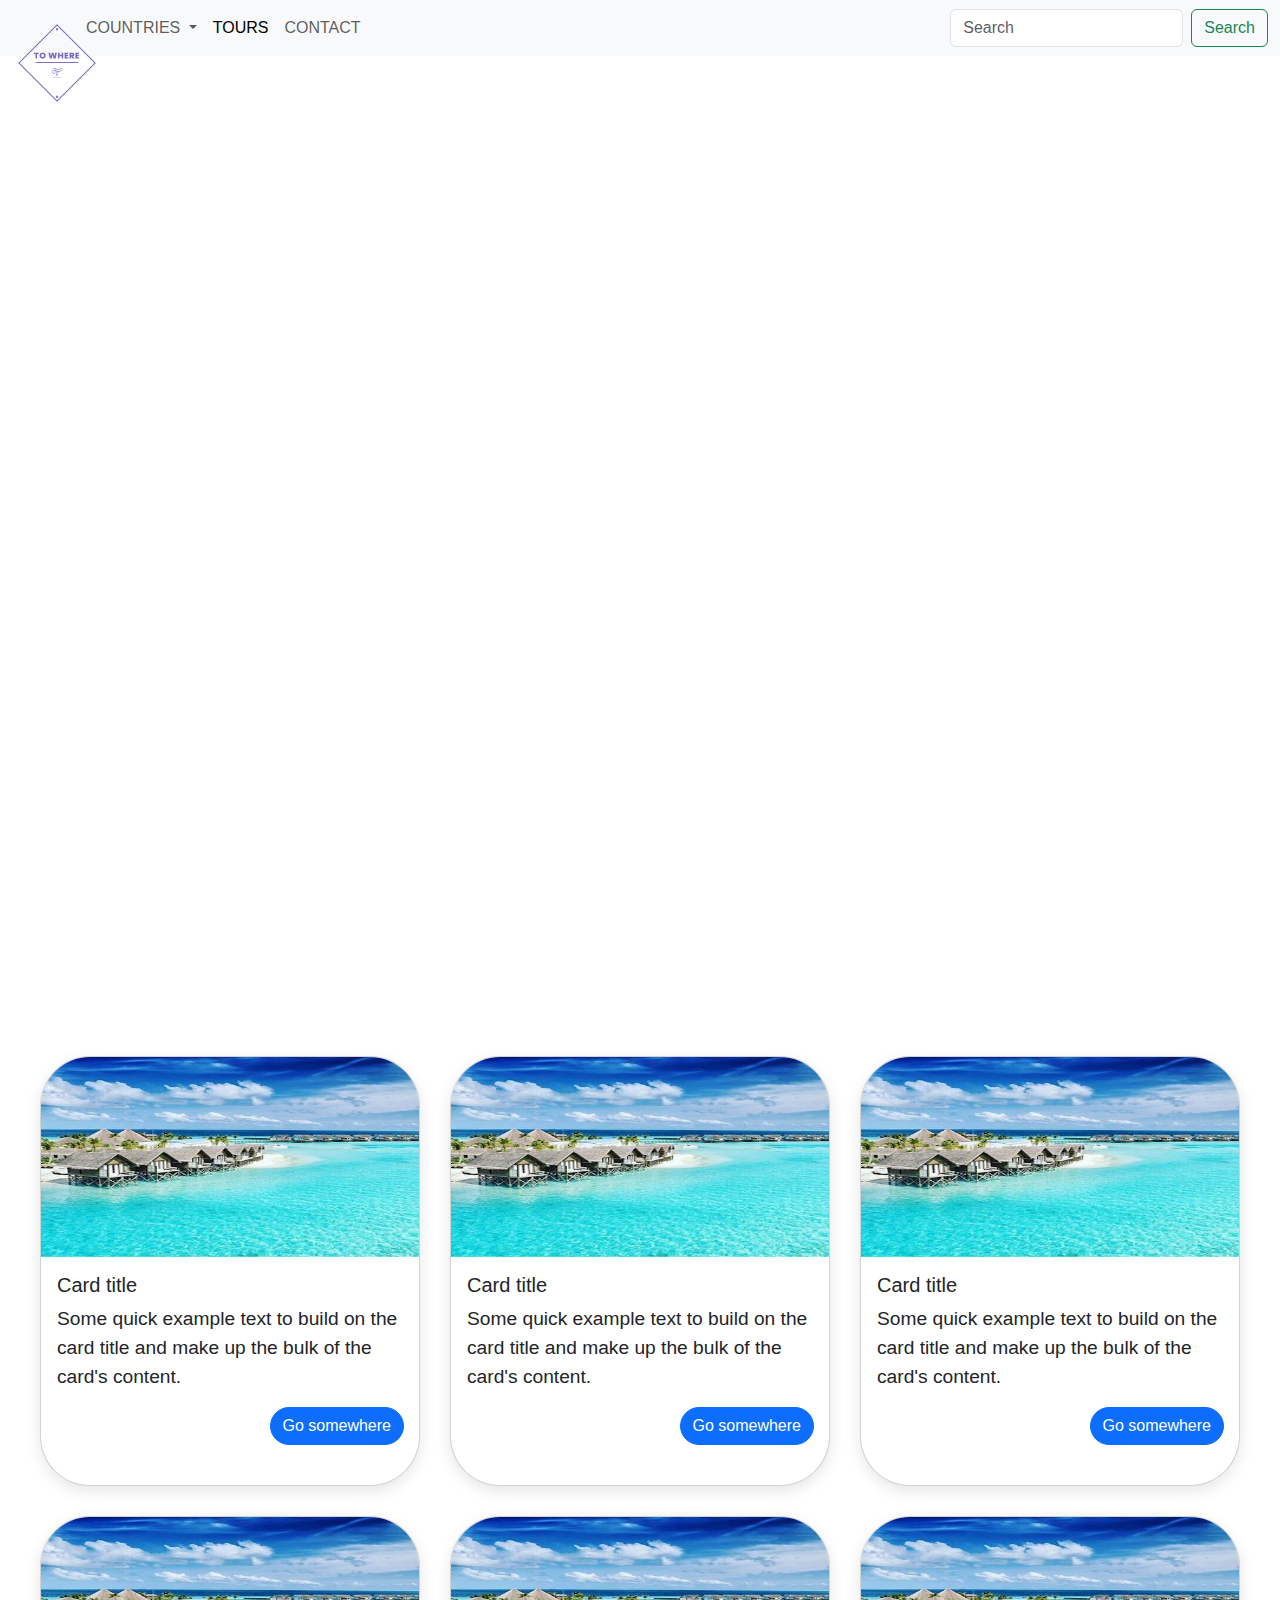
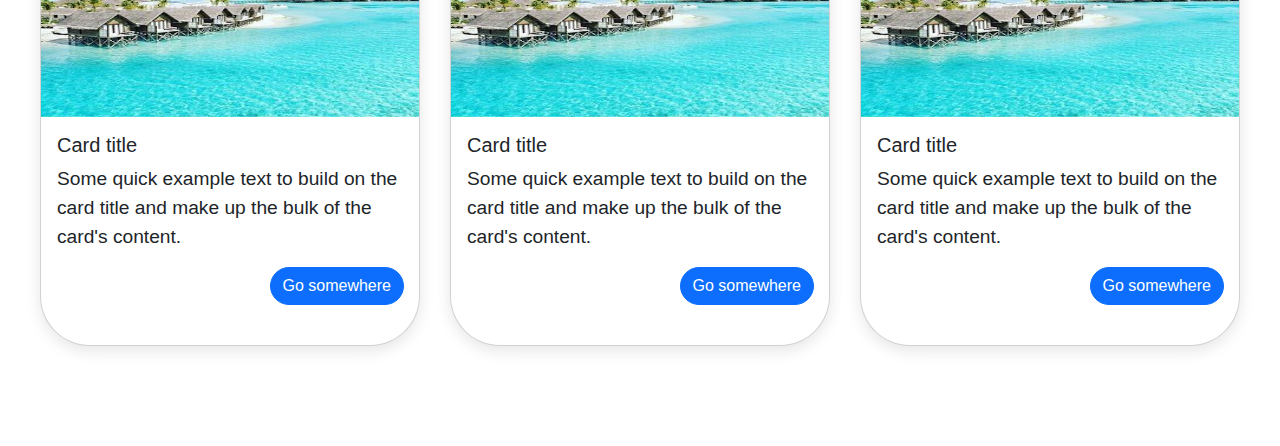
==== INDEX.HTML @ 16fb552d "cards_edit" ====
<!DOCTYPE html>
<html lang="en">
<head>
    <meta charset="UTF-8">
    <meta name="viewport" content="width=device-width, initial-scale=1.0">
    <title>Document</title>
    <link href="https://cdn.jsdelivr.net/npm/bootstrap@5.3.3/dist/css/bootstrap.min.css" rel="stylesheet" integrity="sha384-QWTKZyjpPEjISv5WaRU9OFeRpok6YctnYmDr5pNlyT2bRjXh0JMhjY6hW+ALEwIH" crossorigin="anonymous">
    <link rel="stylesheet" href="./ASSETS/css/STYLE.css">
</head>
<body>
    <section class="container-fluid">
        <div class="row">
            
        <nav class="navbar navbar-expand-lg navbar-light bg-light">
            <div class="container-fluid">
            <a class="navbar-brand logo_icon" href="#"><img src="./ASSETS/images/logo-transparent.png"/></a>
            <button class="navbar-toggler" type="button" data-bs-toggle="collapse" data-bs-target="#navbarSupportedContent" aria-controls="navbarSupportedContent" aria-expanded="false" aria-label="Toggle navigation">
                <span class="navbar-toggler-icon"></span>
            </button>
            <div class="collapse navbar-collapse" id="navbarSupportedContent">
                <ul class="navbar-nav me-auto mb-2 mb-lg-0">
                    <li class="nav-item dropdown">
                    <a class="nav-link dropdown-toggle" href="#" id="navbarDropdown" role="button" data-bs-toggle="dropdown" aria-expanded="false">
                        COUNTRIES
                    </a>
                    <ul class="dropdown-menu" aria-labelledby="navbarDropdown">
                        <li><a class="dropdown-item" href="#">Action</a></li>
                        <li><a class="dropdown-item" href="#">Another action</a></li>
                        <li><hr class="dropdown-divider"></li>
                        <li><a class="dropdown-item" href="#">Something else here</a></li>
                    </ul>
                    </li>
                <li class="nav-item">
                    <a class="nav-link active" aria-current="page" href="#">TOURS</a>
                </li>
                <li class="nav-item">
                    <a class="nav-link" href="#">CONTACT</a>
                </li>
                </ul>
                <form class="d-flex">
                <input class="form-control me-2" type="search" placeholder="Search" aria-label="Search">
                <button class="btn btn-outline-success" type="submit">Search</button>
                </form>
            </div>
            </div>
            </nav>
            </div>
            </div>
    </section>
     <section class="container-fluid">
                <div class="row">
                  <div class="col-12 p-0">
                    <div class="position-relative vh-100">
                       
                        <video autoplay muted loop id="bg-video" class="position-absolute w-100 h-100" style="object-fit: cover;">
                            <source src="./ASSETS/Videos/videoplayback.mp4" type="video/mp4">
                            Your browser does not support the video tag.
                        </video>
                     
                        <div class="position-absolute top-50 start-50 translate-middle text-center text-white">
                            <h1 class="display-1">Cairo & Giza Pyramids Tour</h1>
                            <p class="lead">Your subtitle or additional text here.</p>
                        </div>
                    </div>
                  </div>
                </div>
                </section> 

                <section class="cards-1">
                    <div class="card one-card" style="width: 18rem;">
                        <img src="./ASSETS/images/2.jpg" class="card-img-top" alt="...">
                        <div class="card-body">
                        <h5 class="card-title">Card title</h5>
                        <p class="card-text">Some quick example text to build on the card title and make up the bulk of the card's content.</p>
                        <a href="#" class="btn btn-primary button1">Go somewhere</a>
                        </div>
                    </div>
                    <div class="card one-card" style="width: 18rem;">
                        <img src="./ASSETS/images/2.jpg" class="card-img-top" alt="...">
                        <div class="card-body">
                        <h5 class="card-title">Card title</h5>
                        <p class="card-text">Some quick example text to build on the card title and make up the bulk of the card's content.</p>
                       <a href="#" class="btn btn-primary button1">Go somewhere</a>
                        </div>
                    </div>
                    <div class="card one-card" style="width: 18rem;">
                        <img src="./ASSETS/images/2.jpg" class="card-img-top" alt="...">
                        <div class="card-body">
                        <h5 class="card-title">Card title</h5>
                        <p class="card-text">Some quick example text to build on the card title and make up the bulk of the card's content.</p>
                        <a href="#" class="btn btn-primary button1">Go somewhere</a>
                        </div>
                    </div>
                    <div class="card one-card" style="width: 18rem;">
                        <img src="./ASSETS/images/2.jpg" class="card-img-top" alt="...">
                        <div class="card-body">
                        <h5 class="card-title">Card title</h5>
                        <p class="card-text">Some quick example text to build on the card title and make up the bulk of the card's content.</p>
                        <a href="#" class="btn btn-primary button1">Go somewhere</a>
                        </div>
                    </div>
                    <div class="card one-card" style="width: 18rem;">
                        <img src="./ASSETS/images/2.jpg" class="card-img-top" alt="...">
                        <div class="card-body">
                        <h5 class="card-title">Card title</h5>
                        <p class="card-text">Some quick example text to build on the card title and make up the bulk of the card's content.</p>
                        <a href="#" class="btn btn-primary button1">Go somewhere</a>
                        </div>
                    </div>
                    <div class="card one-card" style="width: 18rem;">
                        <img src="./ASSETS/images/2.jpg" class="card-img-top" alt="...">
                        <div class="card-body">
                        <h5 class="card-title">Card title</h5>
                        <p class="card-text">Some quick example text to build on the card title and make up the bulk of the card's content.</p>
                        <a href="#" class="btn btn-primary button1">Go somewhere</a>
                        </div>
                    </div>
                </section>
                <!-- <footer class="bg-dark text-white pt-4 pb-2 mt-5">
                    <div class="container">
                        <div class="row">
                            <div class="col-md-3 mb-3">
                                <h5>Home</h5>
                                <ul class="list-unstyled">
                                    <li><a href="#" class="text-white-50">Welcome</a></li>
                                    <li><a href="#" class="text-white-50">Overview</a></li>
                                </ul>
                            </div>
                            
                            <div class="col-md-3 mb-3">
                                <h5>Features</h5>
                                <ul class="list-unstyled">
                                    <li><a href="#" class="text-white-50">Key Features</a></li>
                                    <li><a href="#" class="text-white-50">Benefits</a></li>
                                </ul>
                            </div>
                            
                            <div class="col-md-3 mb-3">
                                <h5>Pricing</h5>
                                <ul class="list-unstyled">
                                    <li><a href="#" class="text-white-50">Plans</a></li>
                                    <li><a href="#" class="text-white-50">Compare</a></li>
                                </ul>
                            </div>
                            
                            <div class="col-md-3 mb-3">
                                <h5>FAQs</h5>
                                <ul class="list-unstyled">
                                    <li><a href="#" class="text-white-50">General</a></li>
                                    <li><a href="#" class="text-white-50">Technical</a></li>
                                </ul>
                            </div>
                        </div>
                        
                        
                        <div class="border-top pt-3 mt-3 text-center text-white-50">
                            <p>© 2024 Company, Inc. All rights reserved.</p>
                        </div>
                    </div>
                </footer> -->
</body>


    <script src="https://cdn.jsdelivr.net/npm/bootstrap@5.3.3/dist/js/bootstrap.bundle.min.js" integrity="sha384-YvpcrYf0tY3lHB60NNkmXc5s9fDVZLESaAA55NDzOxhy9GkcIdslK1eN7N6jIeHz" crossorigin="anonymous"></script>
</html>
---- ASSETS/css/STYLE.css ----
* {
    margin: 0;
    padding: 0;
    box-sizing: border-box;
    font-family: 'Poppins', sans-serif;
}
.logo_icon{
    width: 50px;
    height: 30px;
}

.cards-1{
    display: flex;
    flex-wrap: wrap;
    gap: 30px;
    justify-content: center;
    max-width: 1200px;
    margin: 100px auto ;
}

.cards-1 .one-card{
    flex: 1;
    min-width: 370px;
    max-width: 400px;
    background: white;
    border-radius: 10px;
    overflow: hidden;
    box-shadow: 0 5px 15px rgba(0,0,0,0.1);
    transition: transform 0.3s ease;
    position: relative;
    height: 430px;
    border-radius: 50px;
}

.button1{
    position: absolute;
    right: 15px;
    border-radius: 20px;
}
  
.one-card img{
    height: 200px;
}
/* .css-mj795m {
    grid-column: 1 / -1;
    position: relative;
    display: -webkit-box;
    display: -webkit-flex;
    display: -ms-flexbox;
    display: flex;
    margin-top: 9.6rem;
    margin-bottom: 4.8rem;
    -webkit-flex-direction: column;
    -ms-flex-direction: column;
    flex-direction: column;
    -webkit-align-items: center;
    -webkit-box-align: center;
    -ms-flex-align: center;
    align-items: center;
    text-align: center;
}
@media screen and (min-width: 600px) {
    .css-6y9i9m {
        margin-bottom: 2.4rem;
    }
}
@media screen and (min-width: 600px) {
    .css-6y9i9m {
        font-size: 2.0rem;
        line-height: 2.8rem;
    }
} 
@media screen and (min-width: 600px) {
    @media screen and (min-width: 600px) {
        .css-ttonvj {
            font-size: 6.0rem;
            line-height: 7.2rem;
        }
    }
}
@media screen and (min-width: 600px) {
    .css-ttonvj {
        font-family: Ginto Nord, sans-serif;
        font-weight: 700;
        font-style: normal;
        font-size: 4.8rem;
        line-height: 6rem;
        margin-bottom: 2.4rem;
    }
} 
h1, h2, h3, h4, h5, h6 {
    margin: 0;
    padding: 0;
    border: 0;
    outline: 0;
    font-style: inherit;
    font-size: 100%;
    font-family: inherit;
    vertical-align: baseline;
} */
img {
    height: 90px;
}

.parent {
    background-image: url("../images/pic.jpg");
    display: flex;
    width: 100%;
    height: 400px;
}

.child1 {
    display: flex;
    flex-direction: column;
    margin-right: 15%;
    width: 75%;
    justify-content: center;
    align-items: center;

}

h1 {
    font-size: xx-large;
    font-weight: bold;
}

p {
    font-size: larger;
}

.child2 {
    display: flex;
    flex-direction: column;
    width: 25%;
    height: 400px;
}

.mg {
    height: calc(100%/3);
}
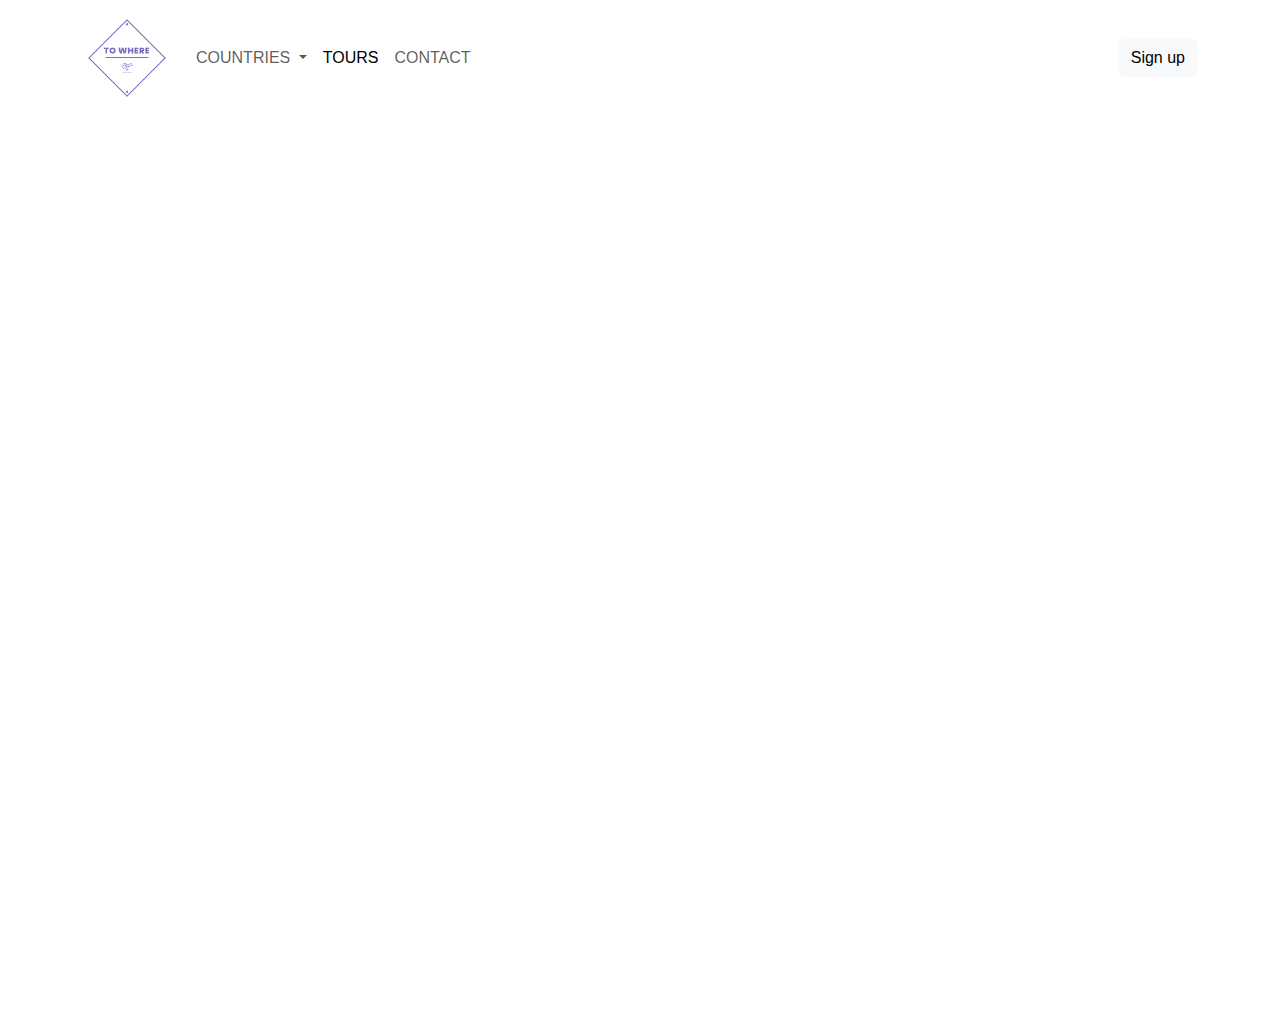
==== commit 9819de53: "done2" ====
--- a/INDEX.HTML
+++ b/INDEX.HTML
@@ -8,12 +8,11 @@
     <link rel="stylesheet" href="./ASSETS/css/STYLE.css">
 </head>
 <body>
-    <section class="container-fluid">
+    <section class="container">
         <div class="row">
-            
-        <nav class="navbar navbar-expand-lg navbar-light bg-light">
-            <div class="container-fluid">
-            <a class="navbar-brand logo_icon" href="#"><img src="./ASSETS/images/logo-transparent.png"/></a>
+        <nav class="navbar navbar-expand-lg navi">
+            <div class="container-sm">
+            <a class="navbar-brand" href="#"><img src="./ASSETS/images/logo-transparent.png"/></a>
             <button class="navbar-toggler" type="button" data-bs-toggle="collapse" data-bs-target="#navbarSupportedContent" aria-controls="navbarSupportedContent" aria-expanded="false" aria-label="Toggle navigation">
                 <span class="navbar-toggler-icon"></span>
             </button>
@@ -37,10 +36,9 @@
                     <a class="nav-link" href="#">CONTACT</a>
                 </li>
                 </ul>
-                <form class="d-flex">
-                <input class="form-control me-2" type="search" placeholder="Search" aria-label="Search">
-                <button class="btn btn-outline-success" type="submit">Search</button>
-                </form>
+                <div class="d-flex">
+                    <button type="button" class="btn btn-light">Sign up</button>
+                </div>
             </div>
             </div>
             </nav>
@@ -50,116 +48,21 @@
      <section class="container-fluid">
                 <div class="row">
                   <div class="col-12 p-0">
-                    <div class="position-relative vh-100">
+                    <div class="position-relative vh-100 ">
                        
                         <video autoplay muted loop id="bg-video" class="position-absolute w-100 h-100" style="object-fit: cover;">
-                            <source src="./ASSETS/Videos/videoplayback.mp4" type="video/mp4">
+                            <source src="./ASSETS/Videos/3657467-hd_1920_1080_30fps.mp4" type="video/mp4">
                             Your browser does not support the video tag.
                         </video>
                      
-                        <div class="position-absolute top-50 start-50 translate-middle text-center text-white">
-                            <h1 class="display-1">Cairo & Giza Pyramids Tour</h1>
-                            <p class="lead">Your subtitle or additional text here.</p>
+                        <div class="position-absolute top-50 start-50 translate-middle text-center text-white video">
+                            <h1 class="display-1">To Where !</h1>
+                            <p>"A journey of a thousand miles begins with a single step ."</p>
                         </div>
                     </div>
                   </div>
                 </div>
-                </section> 
-
-                <section class="cards-1">
-                    <div class="card one-card" style="width: 18rem;">
-                        <img src="./ASSETS/images/2.jpg" class="card-img-top" alt="...">
-                        <div class="card-body">
-                        <h5 class="card-title">Card title</h5>
-                        <p class="card-text">Some quick example text to build on the card title and make up the bulk of the card's content.</p>
-                        <a href="#" class="btn btn-primary button1">Go somewhere</a>
-                        </div>
-                    </div>
-                    <div class="card one-card" style="width: 18rem;">
-                        <img src="./ASSETS/images/2.jpg" class="card-img-top" alt="...">
-                        <div class="card-body">
-                        <h5 class="card-title">Card title</h5>
-                        <p class="card-text">Some quick example text to build on the card title and make up the bulk of the card's content.</p>
-                       <a href="#" class="btn btn-primary button1">Go somewhere</a>
-                        </div>
-                    </div>
-                    <div class="card one-card" style="width: 18rem;">
-                        <img src="./ASSETS/images/2.jpg" class="card-img-top" alt="...">
-                        <div class="card-body">
-                        <h5 class="card-title">Card title</h5>
-                        <p class="card-text">Some quick example text to build on the card title and make up the bulk of the card's content.</p>
-                        <a href="#" class="btn btn-primary button1">Go somewhere</a>
-                        </div>
-                    </div>
-                    <div class="card one-card" style="width: 18rem;">
-                        <img src="./ASSETS/images/2.jpg" class="card-img-top" alt="...">
-                        <div class="card-body">
-                        <h5 class="card-title">Card title</h5>
-                        <p class="card-text">Some quick example text to build on the card title and make up the bulk of the card's content.</p>
-                        <a href="#" class="btn btn-primary button1">Go somewhere</a>
-                        </div>
-                    </div>
-                    <div class="card one-card" style="width: 18rem;">
-                        <img src="./ASSETS/images/2.jpg" class="card-img-top" alt="...">
-                        <div class="card-body">
-                        <h5 class="card-title">Card title</h5>
-                        <p class="card-text">Some quick example text to build on the card title and make up the bulk of the card's content.</p>
-                        <a href="#" class="btn btn-primary button1">Go somewhere</a>
-                        </div>
-                    </div>
-                    <div class="card one-card" style="width: 18rem;">
-                        <img src="./ASSETS/images/2.jpg" class="card-img-top" alt="...">
-                        <div class="card-body">
-                        <h5 class="card-title">Card title</h5>
-                        <p class="card-text">Some quick example text to build on the card title and make up the bulk of the card's content.</p>
-                        <a href="#" class="btn btn-primary button1">Go somewhere</a>
-                        </div>
-                    </div>
                 </section>
-                <!-- <footer class="bg-dark text-white pt-4 pb-2 mt-5">
-                    <div class="container">
-                        <div class="row">
-                            <div class="col-md-3 mb-3">
-                                <h5>Home</h5>
-                                <ul class="list-unstyled">
-                                    <li><a href="#" class="text-white-50">Welcome</a></li>
-                                    <li><a href="#" class="text-white-50">Overview</a></li>
-                                </ul>
-                            </div>
-                            
-                            <div class="col-md-3 mb-3">
-                                <h5>Features</h5>
-                                <ul class="list-unstyled">
-                                    <li><a href="#" class="text-white-50">Key Features</a></li>
-                                    <li><a href="#" class="text-white-50">Benefits</a></li>
-                                </ul>
-                            </div>
-                            
-                            <div class="col-md-3 mb-3">
-                                <h5>Pricing</h5>
-                                <ul class="list-unstyled">
-                                    <li><a href="#" class="text-white-50">Plans</a></li>
-                                    <li><a href="#" class="text-white-50">Compare</a></li>
-                                </ul>
-                            </div>
-                            
-                            <div class="col-md-3 mb-3">
-                                <h5>FAQs</h5>
-                                <ul class="list-unstyled">
-                                    <li><a href="#" class="text-white-50">General</a></li>
-                                    <li><a href="#" class="text-white-50">Technical</a></li>
-                                </ul>
-                            </div>
-                        </div>
-                        
-                        
-                        <div class="border-top pt-3 mt-3 text-center text-white-50">
-                            <p>© 2024 Company, Inc. All rights reserved.</p>
-                        </div>
-                    </div>
-                </footer> -->
 </body>
-
-
     <script src="https://cdn.jsdelivr.net/npm/bootstrap@5.3.3/dist/js/bootstrap.bundle.min.js" integrity="sha384-YvpcrYf0tY3lHB60NNkmXc5s9fDVZLESaAA55NDzOxhy9GkcIdslK1eN7N6jIeHz" crossorigin="anonymous"></script>
 </html>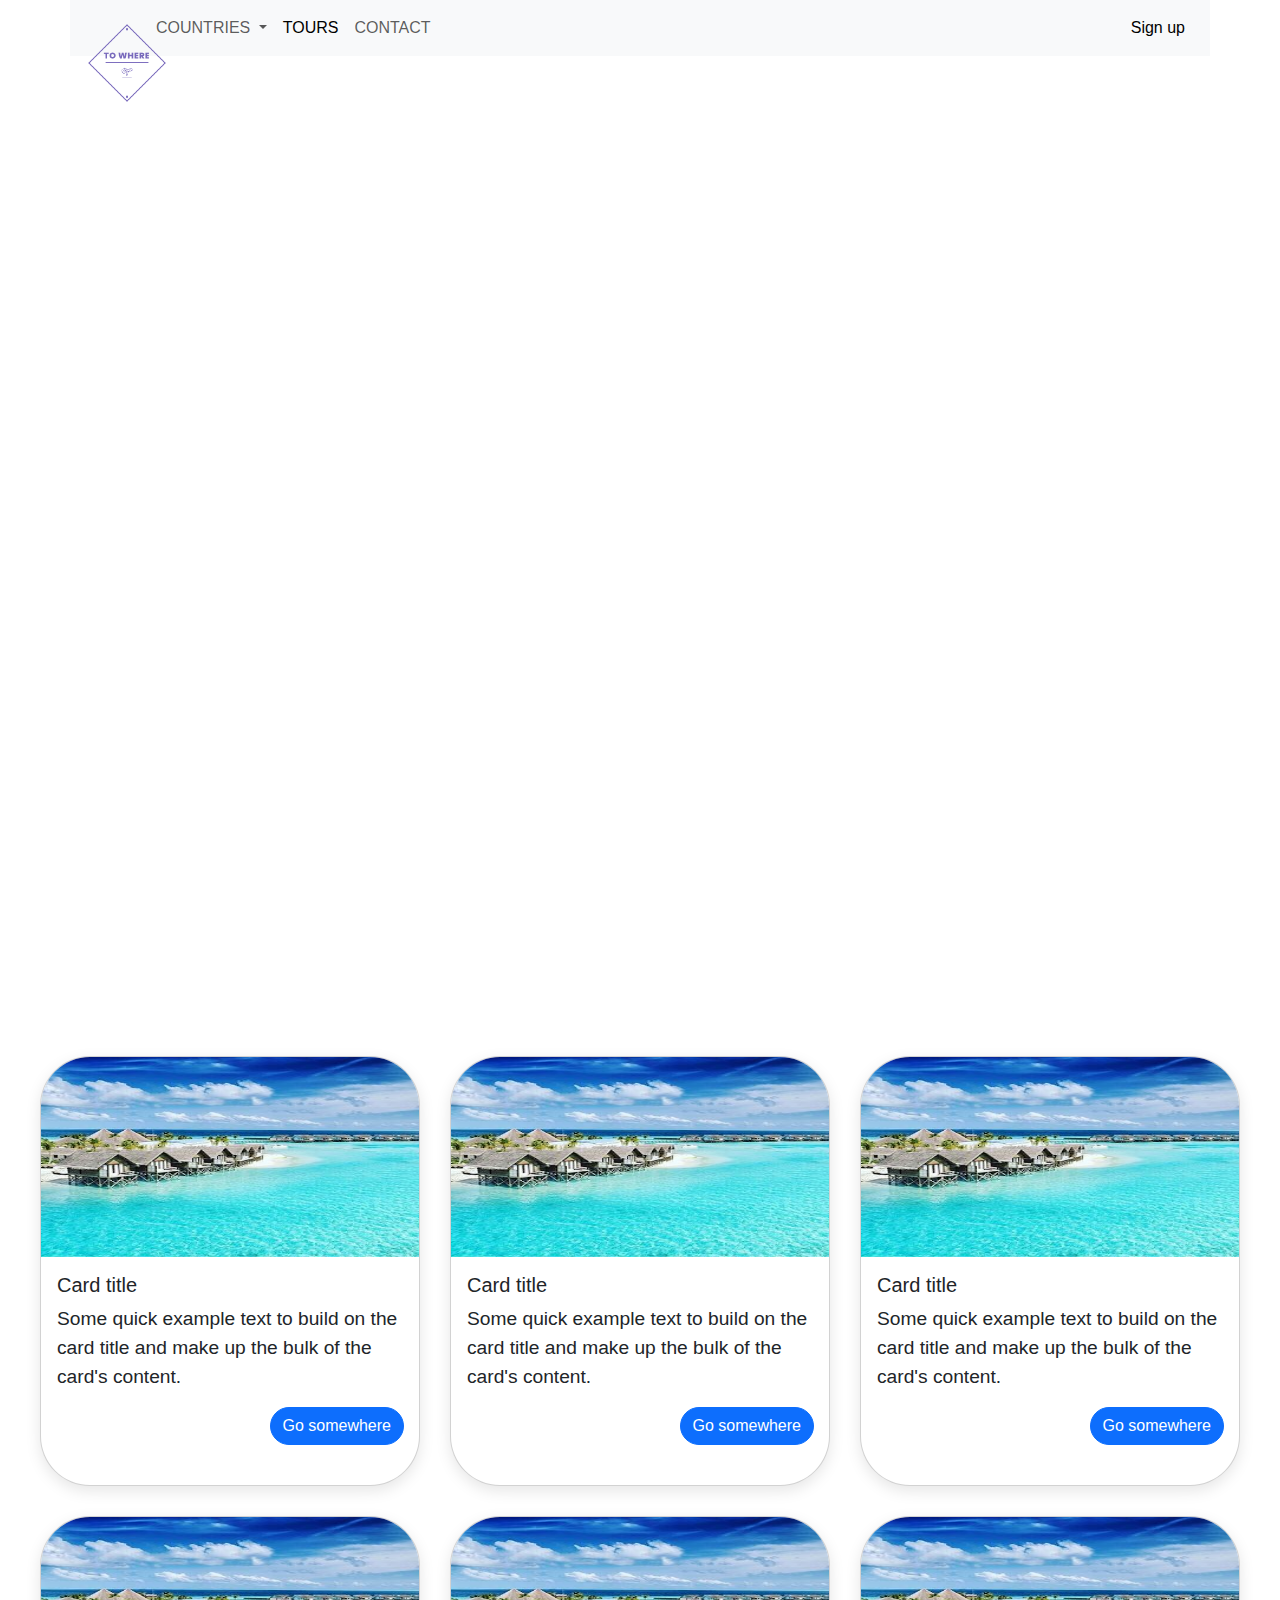
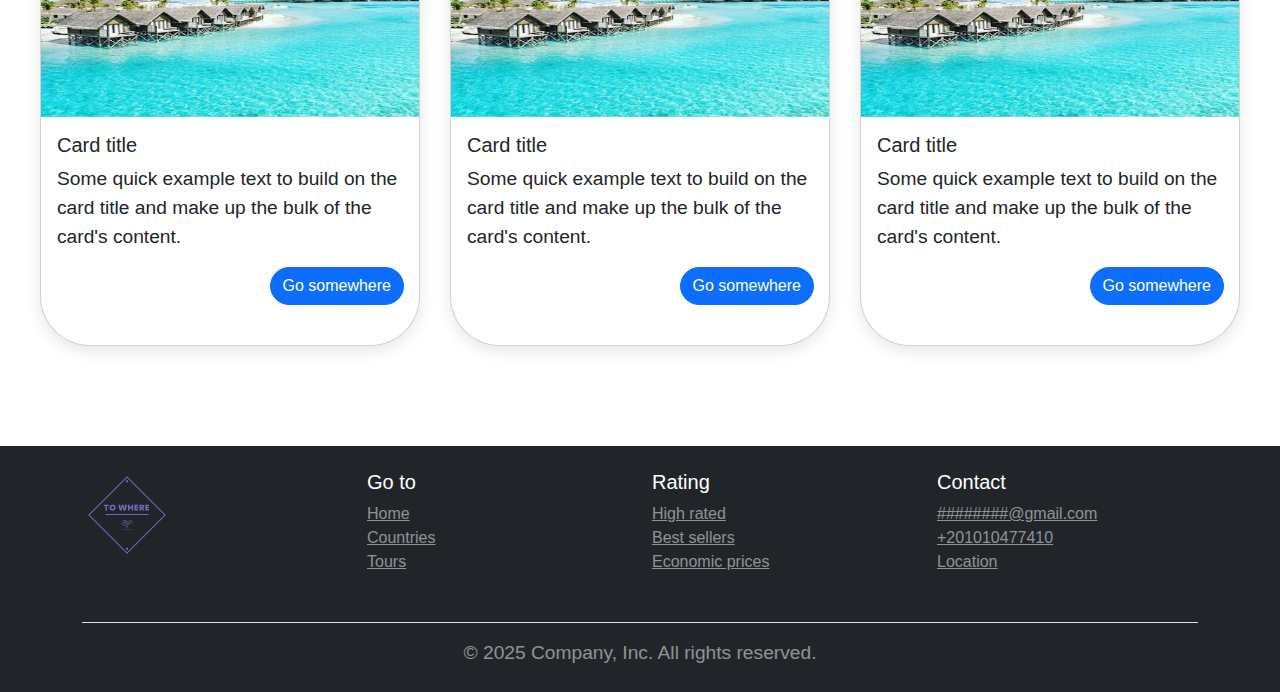
==== commit 8cb0f573: "footer" ====
--- a/INDEX.HTML
+++ b/INDEX.HTML
@@ -10,9 +10,10 @@
 <body>
     <section class="container">
         <div class="row">
-        <nav class="navbar navbar-expand-lg navi">
-            <div class="container-sm">
-            <a class="navbar-brand" href="#"><img src="./ASSETS/images/logo-transparent.png"/></a>
+        
+        <nav class="navbar navbar-expand-lg navbar-light bg-light">
+            <div class="container-fluid">
+            <a class="navbar-brand logo_icon" href="#"><img src="./ASSETS/images/logo-transparent.png"/></a>
             <button class="navbar-toggler" type="button" data-bs-toggle="collapse" data-bs-target="#navbarSupportedContent" aria-controls="navbarSupportedContent" aria-expanded="false" aria-label="Toggle navigation">
                 <span class="navbar-toggler-icon"></span>
             </button>
@@ -62,7 +63,103 @@
                     </div>
                   </div>
                 </div>
+
+                </section> 
+
+                <section class="cards-1">
+                    <div class="card one-card" style="width: 18rem;">
+                        <img src="./ASSETS/images/2.jpg" class="card-img-top" alt="...">
+                        <div class="card-body">
+                        <h5 class="card-title">Card title</h5>
+                        <p class="card-text">Some quick example text to build on the card title and make up the bulk of the card's content.</p>
+                        <a href="#" class="btn btn-primary button1">Go somewhere</a>
+                        </div>
+                        
+                    </div>
+                    <div class="card one-card" style="width: 18rem;">
+                        <img src="./ASSETS/images/2.jpg" class="card-img-top" alt="...">
+                        <div class="card-body">
+                        <h5 class="card-title">Card title</h5>
+                        <p class="card-text">Some quick example text to build on the card title and make up the bulk of the card's content.</p>
+                       <a href="#" class="btn btn-primary button1">Go somewhere</a>
+                        </div>
+                    </div>
+                    <div class="card one-card" style="width: 18rem;">
+                        <img src="./ASSETS/images/2.jpg" class="card-img-top" alt="...">
+                        <div class="card-body">
+                        <h5 class="card-title">Card title</h5>
+                        <p class="card-text">Some quick example text to build on the card title and make up the bulk of the card's content.</p>
+                        <a href="#" class="btn btn-primary button1">Go somewhere</a>
+                        </div>
+                    </div>
+                    <div class="card one-card" style="width: 18rem;">
+                        <img src="./ASSETS/images/2.jpg" class="card-img-top" alt="...">
+                        <div class="card-body">
+                        <h5 class="card-title">Card title</h5>
+                        <p class="card-text">Some quick example text to build on the card title and make up the bulk of the card's content.</p>
+                        <a href="#" class="btn btn-primary button1">Go somewhere</a>
+                        </div>
+                    </div>
+                    <div class="card one-card" style="width: 18rem;">
+                        <img src="./ASSETS/images/2.jpg" class="card-img-top" alt="...">
+                        <div class="card-body">
+                        <h5 class="card-title">Card title</h5>
+                        <p class="card-text">Some quick example text to build on the card title and make up the bulk of the card's content.</p>
+                        <a href="#" class="btn btn-primary button1">Go somewhere</a>
+                        </div>
+                    </div>
+                    <div class="card one-card" style="width: 18rem;">
+                        <img src="./ASSETS/images/2.jpg" class="card-img-top" alt="...">
+                        <div class="card-body">
+                        <h5 class="card-title">Card title</h5>
+                        <p class="card-text">Some quick example text to build on the card title and make up the bulk of the card's content.</p>
+                        <a href="#" class="btn btn-primary button1">Go somewhere</a>
+                        </div>
+                    </div>
                 </section>
+                <footer class="bg-dark text-white pt-4 pb-2 mt-5">
+                    <div class="container">
+                        <div class="row">
+                            <div class="col-md-3 mb-3">
+                                <img src="./ASSETS/images/logo-transparent.png" alt="logo">
+                            </div>
+                            
+                            <div class="col-md-3 mb-3">
+                                <h5>Go to</h5>
+                                <ul class="list-unstyled">
+                                    <li><a href="#" class="text-white-50">Home</a></li>
+                                    <li><a href="#" class="text-white-50">Countries</a></li>
+                                    <li><a href="#" class="text-white-50">Tours</a></li>
+                                </ul>
+                            </div>
+                            
+                            <div class="col-md-3 mb-3">
+                                <h5>Rating</h5>
+                                <ul class="list-unstyled">
+                                    <li><a href="#" class="text-white-50">High rated</a></li>
+                                    <li><a href="#" class="text-white-50">Best sellers</a></li>
+                                    <li><a href="#" class="text-white-50">Economic prices</a></li>
+                                </ul>
+                            </div>
+                            
+                            <div class="col-md-3 mb-3">
+                                <h5>Contact</h5>
+                                <ul class="list-unstyled">
+                                    <li><a href="#" class="text-white-50">########@gmail.com</a></li>
+                                    <li><a href="#" class="text-white-50">+201010477410</a></li>
+                                    <li><a href="#" class="text-white-50">Location</a></li>
+                                </ul>
+                            </div>
+                        </div>
+                        
+                        
+                        <div class="border-top pt-3 mt-3 text-center text-white-50">
+                            <p>© 2025 Company, Inc. All rights reserved.</p>
+                        </div>
+                    </div>
+                </footer>
 </body>
+
+
     <script src="https://cdn.jsdelivr.net/npm/bootstrap@5.3.3/dist/js/bootstrap.bundle.min.js" integrity="sha384-YvpcrYf0tY3lHB60NNkmXc5s9fDVZLESaAA55NDzOxhy9GkcIdslK1eN7N6jIeHz" crossorigin="anonymous"></script>
 </html>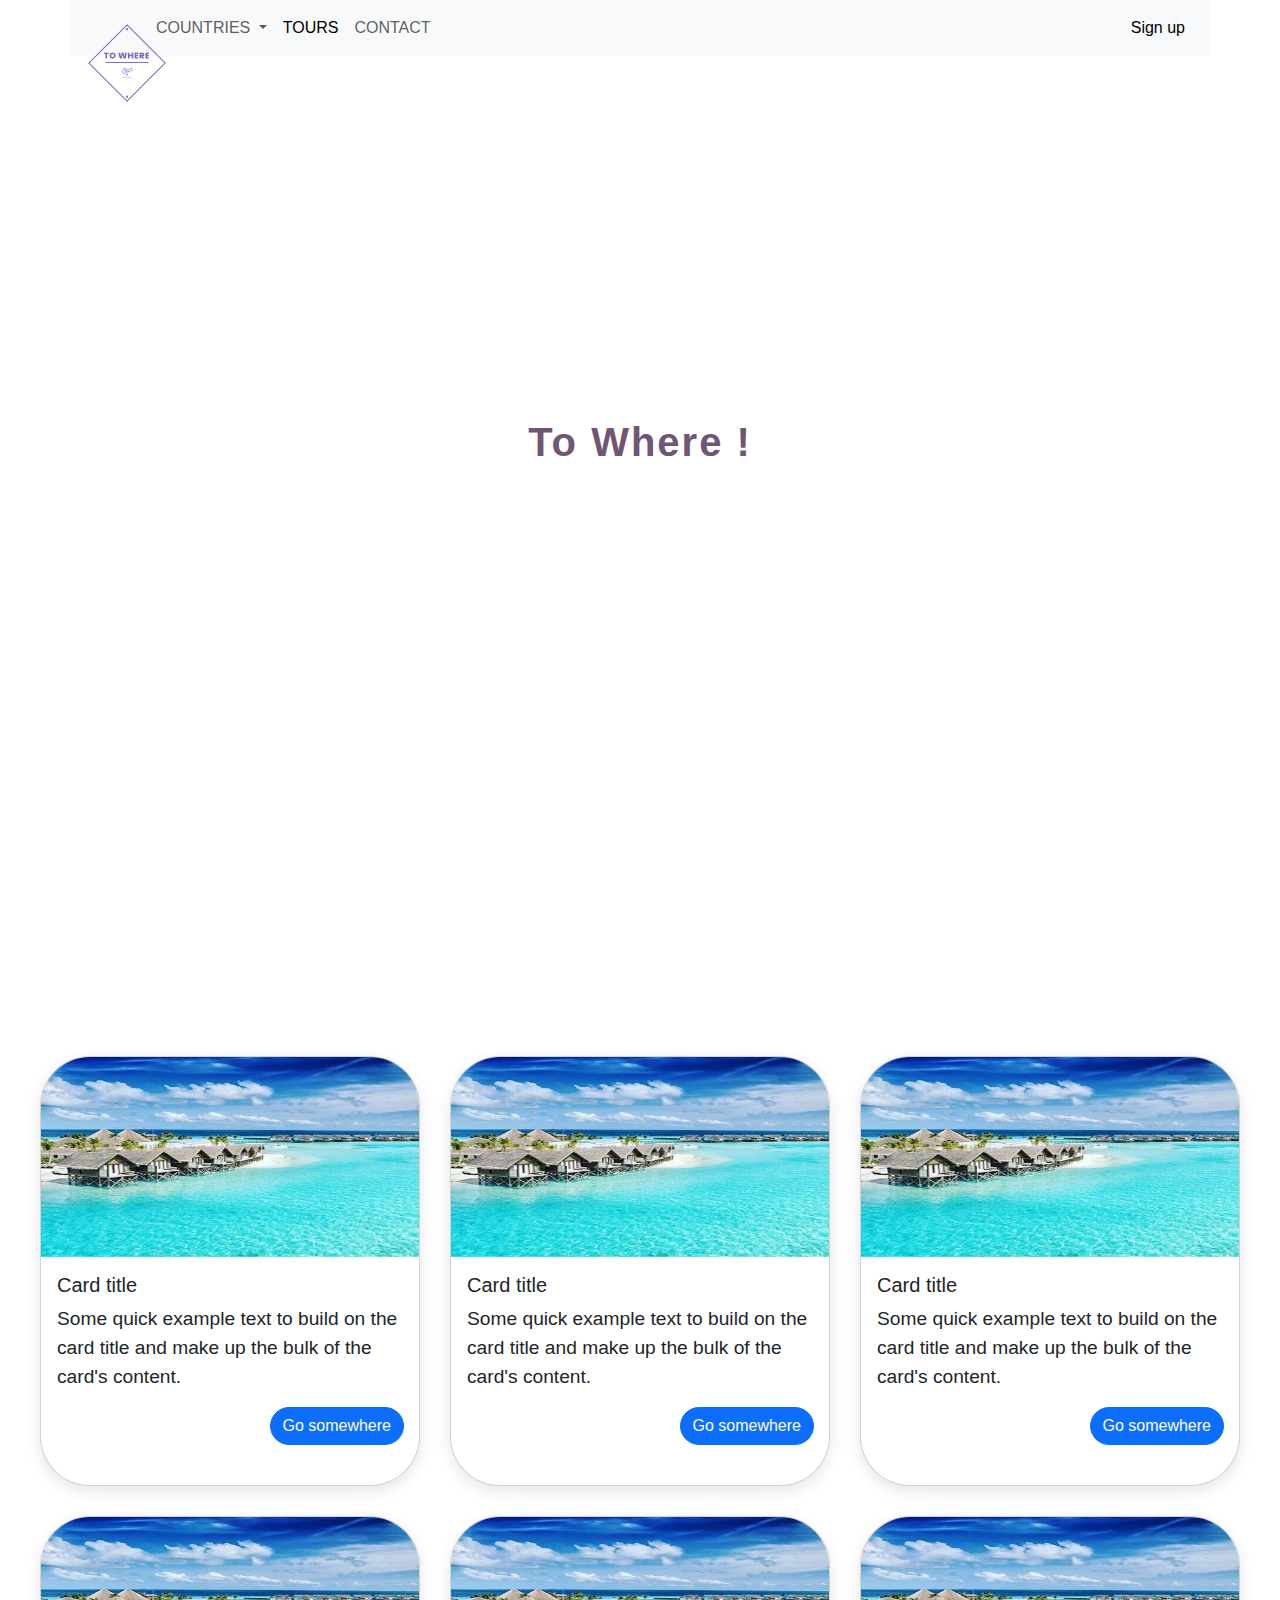
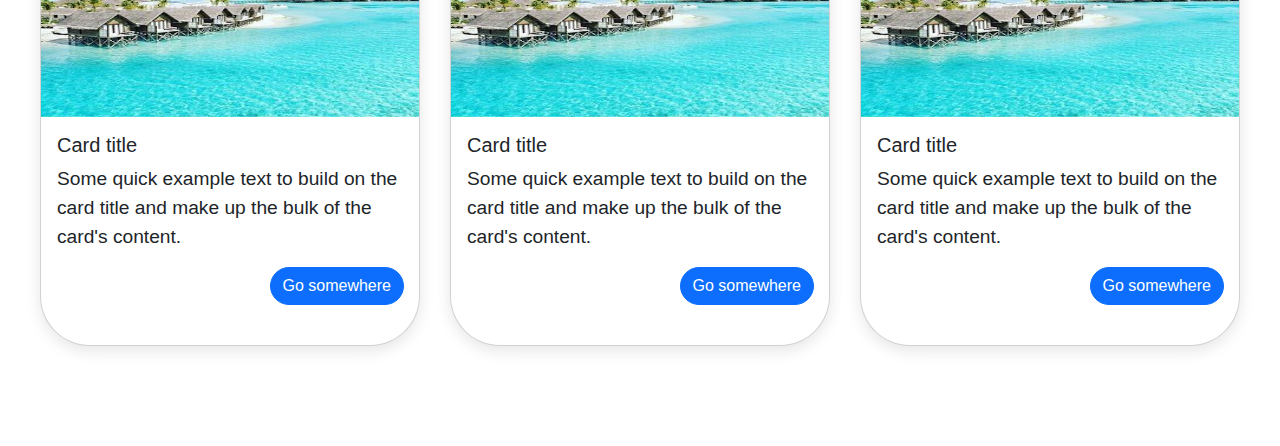
==== commit 4855ccfa: "Merge branch 'Shahd_Ahmed'" ====
--- a/INDEX.HTML
+++ b/INDEX.HTML
@@ -117,47 +117,48 @@
                         </div>
                     </div>
                 </section>
-                <footer class="bg-dark text-white pt-4 pb-2 mt-5">
+                <!-- <footer class="bg-dark text-white pt-4 pb-2 mt-5">
                     <div class="container">
                         <div class="row">
                             <div class="col-md-3 mb-3">
-                                <img src="./ASSETS/images/logo-transparent.png" alt="logo">
-                            </div>
-                            
-                            <div class="col-md-3 mb-3">
-                                <h5>Go to</h5>
+                                <h5>Home</h5>
                                 <ul class="list-unstyled">
-                                    <li><a href="#" class="text-white-50">Home</a></li>
-                                    <li><a href="#" class="text-white-50">Countries</a></li>
-                                    <li><a href="#" class="text-white-50">Tours</a></li>
+                                    <li><a href="#" class="text-white-50">Welcome</a></li>
+                                    <li><a href="#" class="text-white-50">Overview</a></li>
                                 </ul>
                             </div>
                             
                             <div class="col-md-3 mb-3">
-                                <h5>Rating</h5>
+                                <h5>Features</h5>
                                 <ul class="list-unstyled">
-                                    <li><a href="#" class="text-white-50">High rated</a></li>
-                                    <li><a href="#" class="text-white-50">Best sellers</a></li>
-                                    <li><a href="#" class="text-white-50">Economic prices</a></li>
+                                    <li><a href="#" class="text-white-50">Key Features</a></li>
+                                    <li><a href="#" class="text-white-50">Benefits</a></li>
                                 </ul>
                             </div>
                             
                             <div class="col-md-3 mb-3">
-                                <h5>Contact</h5>
+                                <h5>Pricing</h5>
                                 <ul class="list-unstyled">
-                                    <li><a href="#" class="text-white-50">########@gmail.com</a></li>
-                                    <li><a href="#" class="text-white-50">+201010477410</a></li>
-                                    <li><a href="#" class="text-white-50">Location</a></li>
+                                    <li><a href="#" class="text-white-50">Plans</a></li>
+                                    <li><a href="#" class="text-white-50">Compare</a></li>
+                                </ul>
+                            </div>
+                            
+                            <div class="col-md-3 mb-3">
+                                <h5>FAQs</h5>
+                                <ul class="list-unstyled">
+                                    <li><a href="#" class="text-white-50">General</a></li>
+                                    <li><a href="#" class="text-white-50">Technical</a></li>
                                 </ul>
                             </div>
                         </div>
                         
                         
                         <div class="border-top pt-3 mt-3 text-center text-white-50">
-                            <p>© 2025 Company, Inc. All rights reserved.</p>
+                            <p>© 2024 Company, Inc. All rights reserved.</p>
                         </div>
                     </div>
-                </footer>
+                </footer> -->
 </body>
 
 
--- a/ASSETS/css/STYLE.css
+++ b/ASSETS/css/STYLE.css
@@ -128,14 +128,44 @@
 p {
     font-size: larger;
 }
+.navi{
+    position: absolute;
+    left: 0;
+    z-index: 2;
+    font-size: 20px;
+}
+.navi img{
+    margin-right: 30px;
+    background-color: rgb(251, 250, 250);
+    border-radius: 50%;
+}
+.navi .nav-link{
+    color: rgb(111, 86, 114) !important;
+    font-size: 20px;
+    font-weight: 600;
+    font-family: 'Franklin Gothic Medium', 'Arial Narrow', Arial, sans-serif;
+    letter-spacing: 2px;
 
-.child2 {
-    display: flex;
-    flex-direction: column;
-    width: 25%;
-    height: 400px;
 }
+.navi a.nav-link{
+    margin: 10px;
+}
+.navi button{
+    background-color: rgba(240, 248, 255, 0.571) !important;
+    color: rgb(111, 86, 114) !important;
+}
+.video h1{
+    color: rgb(111, 86, 114) !important;
+    font-family: 'Gill Sans', 'Gill Sans MT', Calibri, 'Trebuchet MS', sans-serif;
+    font-weight: 900;
+    font-size: 40px;
+    letter-spacing: 2px;
 
-.mg {
-    height: calc(100%/3);
-}+}
+.video p{
+    font-family: 'Gill Sans MT', Calibri, 'Trebuchet MS', sans-serif;
+    font-weight: 800;
+    font-size: 35px;
+    width: 770px;
+    letter-spacing: 2px;
+}
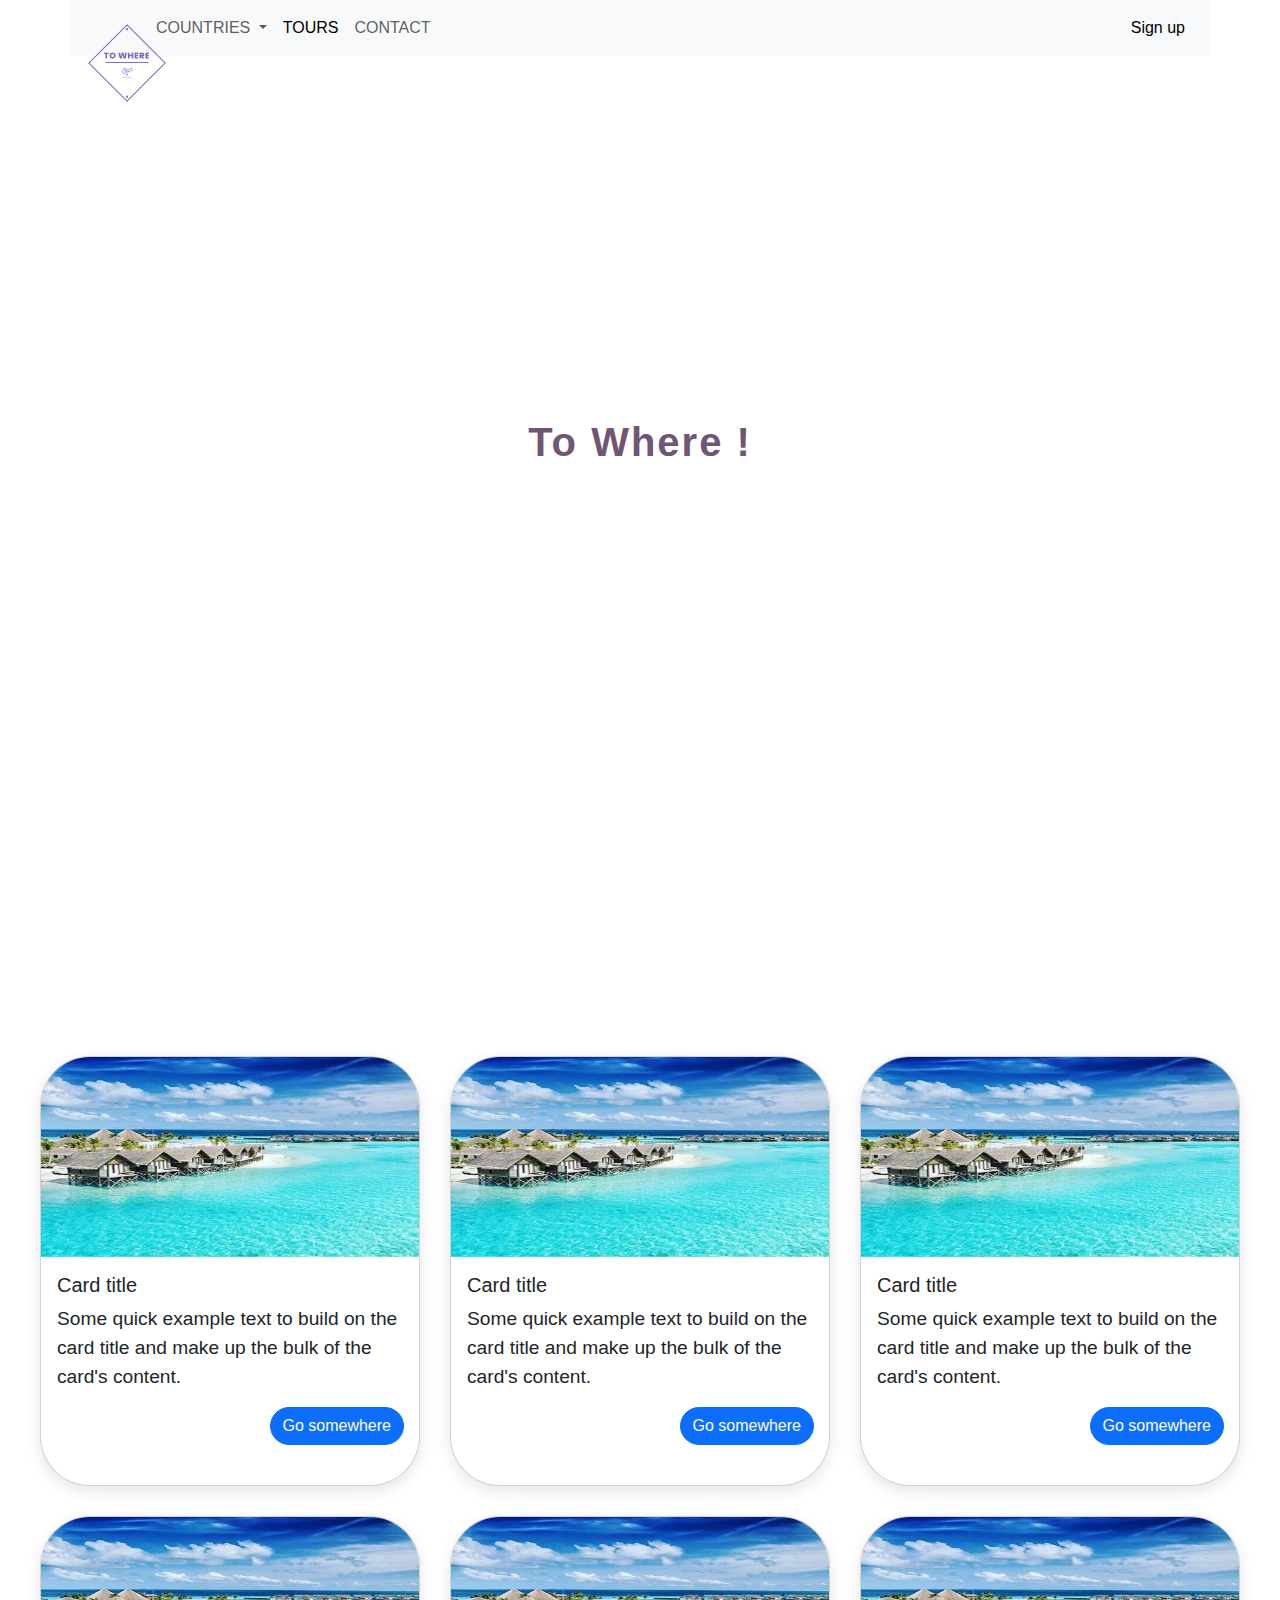
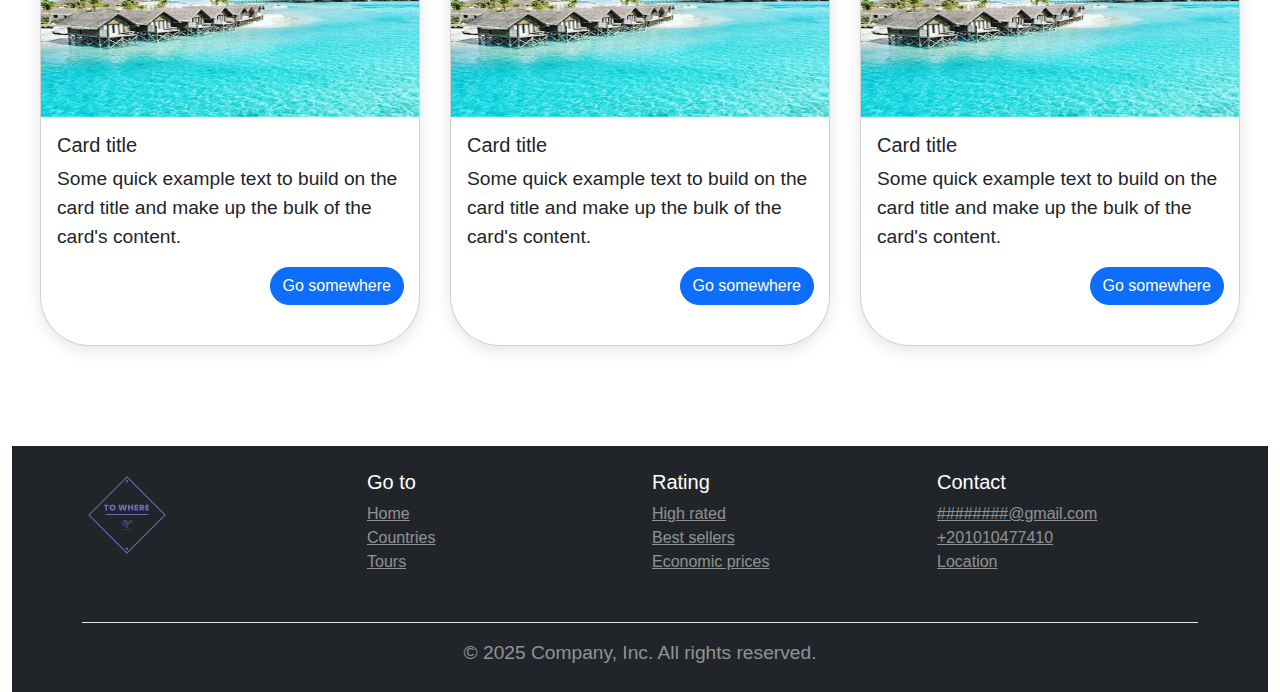
==== commit d9c766a1: "besho" ====
--- a/INDEX.HTML
+++ b/INDEX.HTML
@@ -64,7 +64,7 @@
                   </div>
                 </div>
 
-                </section> 
+                 
 
                 <section class="cards-1">
                     <div class="card one-card" style="width: 18rem;">
@@ -117,48 +117,47 @@
                         </div>
                     </div>
                 </section>
-                <!-- <footer class="bg-dark text-white pt-4 pb-2 mt-5">
+                <footer class="bg-dark text-white pt-4 pb-2 mt-5">
                     <div class="container">
                         <div class="row">
                             <div class="col-md-3 mb-3">
-                                <h5>Home</h5>
+                                <img src="./ASSETS/images/logo-transparent.png" alt="logo">
+                            </div>
+                            
+                            <div class="col-md-3 mb-3">
+                                <h5>Go to</h5>
                                 <ul class="list-unstyled">
-                                    <li><a href="#" class="text-white-50">Welcome</a></li>
-                                    <li><a href="#" class="text-white-50">Overview</a></li>
+                                    <li><a href="#" class="text-white-50">Home</a></li>
+                                    <li><a href="#" class="text-white-50">Countries</a></li>
+                                    <li><a href="#" class="text-white-50">Tours</a></li>
                                 </ul>
                             </div>
                             
                             <div class="col-md-3 mb-3">
-                                <h5>Features</h5>
+                                <h5>Rating</h5>
                                 <ul class="list-unstyled">
-                                    <li><a href="#" class="text-white-50">Key Features</a></li>
-                                    <li><a href="#" class="text-white-50">Benefits</a></li>
+                                    <li><a href="#" class="text-white-50">High rated</a></li>
+                                    <li><a href="#" class="text-white-50">Best sellers</a></li>
+                                    <li><a href="#" class="text-white-50">Economic prices</a></li>
                                 </ul>
                             </div>
                             
                             <div class="col-md-3 mb-3">
-                                <h5>Pricing</h5>
+                                <h5>Contact</h5>
                                 <ul class="list-unstyled">
-                                    <li><a href="#" class="text-white-50">Plans</a></li>
-                                    <li><a href="#" class="text-white-50">Compare</a></li>
-                                </ul>
-                            </div>
-                            
-                            <div class="col-md-3 mb-3">
-                                <h5>FAQs</h5>
-                                <ul class="list-unstyled">
-                                    <li><a href="#" class="text-white-50">General</a></li>
-                                    <li><a href="#" class="text-white-50">Technical</a></li>
+                                    <li><a href="#" class="text-white-50">########@gmail.com</a></li>
+                                    <li><a href="#" class="text-white-50">+201010477410</a></li>
+                                    <li><a href="#" class="text-white-50">Location</a></li>
                                 </ul>
                             </div>
                         </div>
                         
                         
                         <div class="border-top pt-3 mt-3 text-center text-white-50">
-                            <p>© 2024 Company, Inc. All rights reserved.</p>
+                            <p>© 2025 Company, Inc. All rights reserved.</p>
                         </div>
                     </div>
-                </footer> -->
+                </footer>
 </body>
 
 
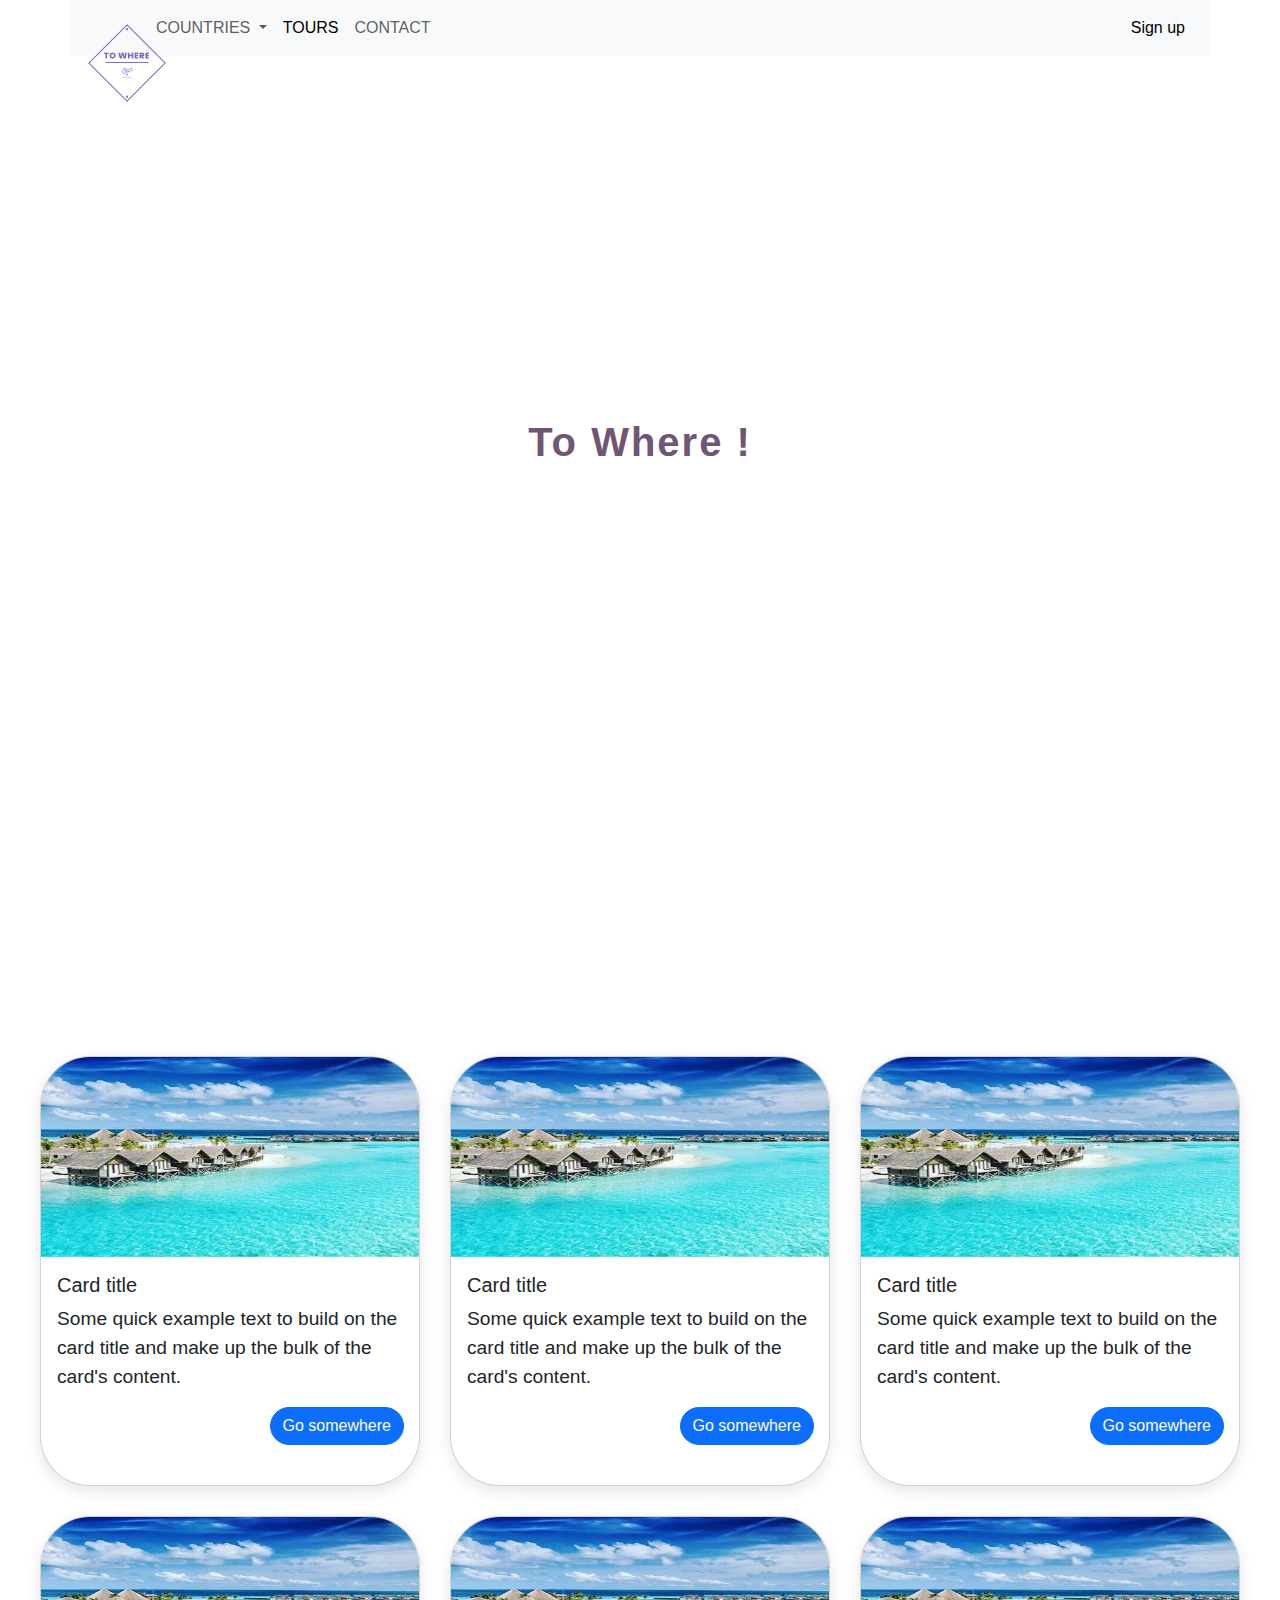
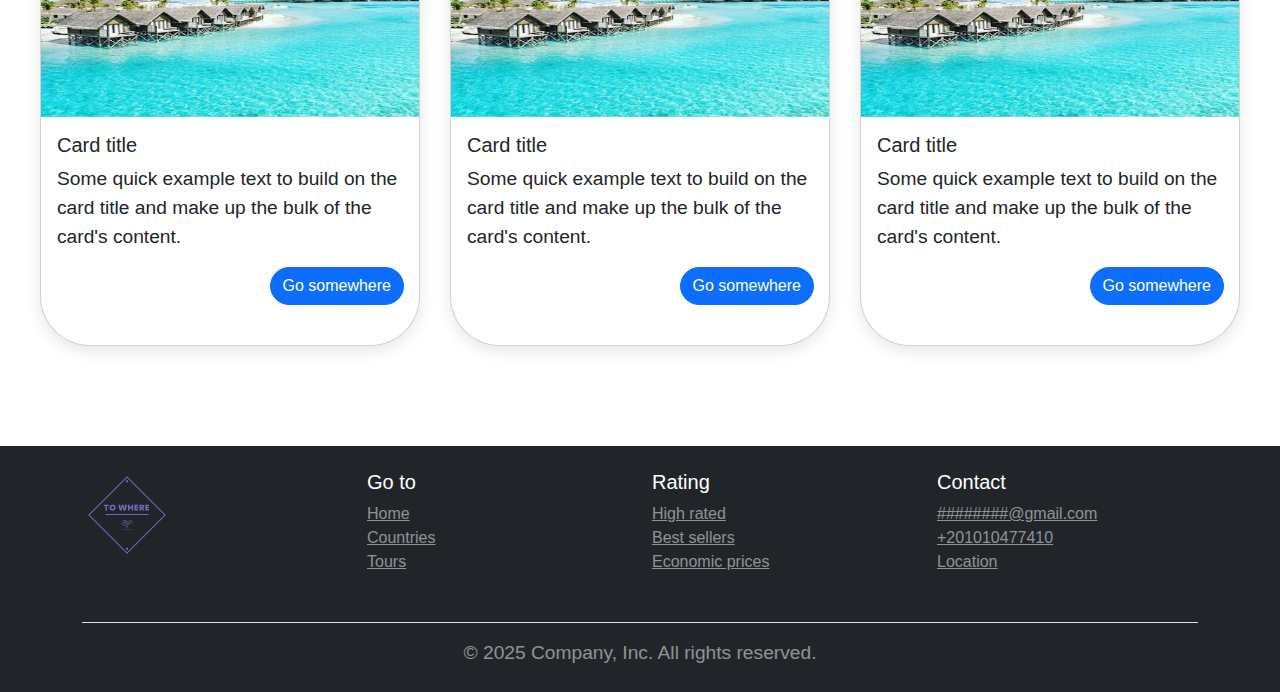
==== commit 4f13f69e: "new update" ====
--- a/INDEX.HTML
+++ b/INDEX.HTML
@@ -64,7 +64,7 @@
                   </div>
                 </div>
 
-                 
+     </section>
 
                 <section class="cards-1">
                     <div class="card one-card" style="width: 18rem;">
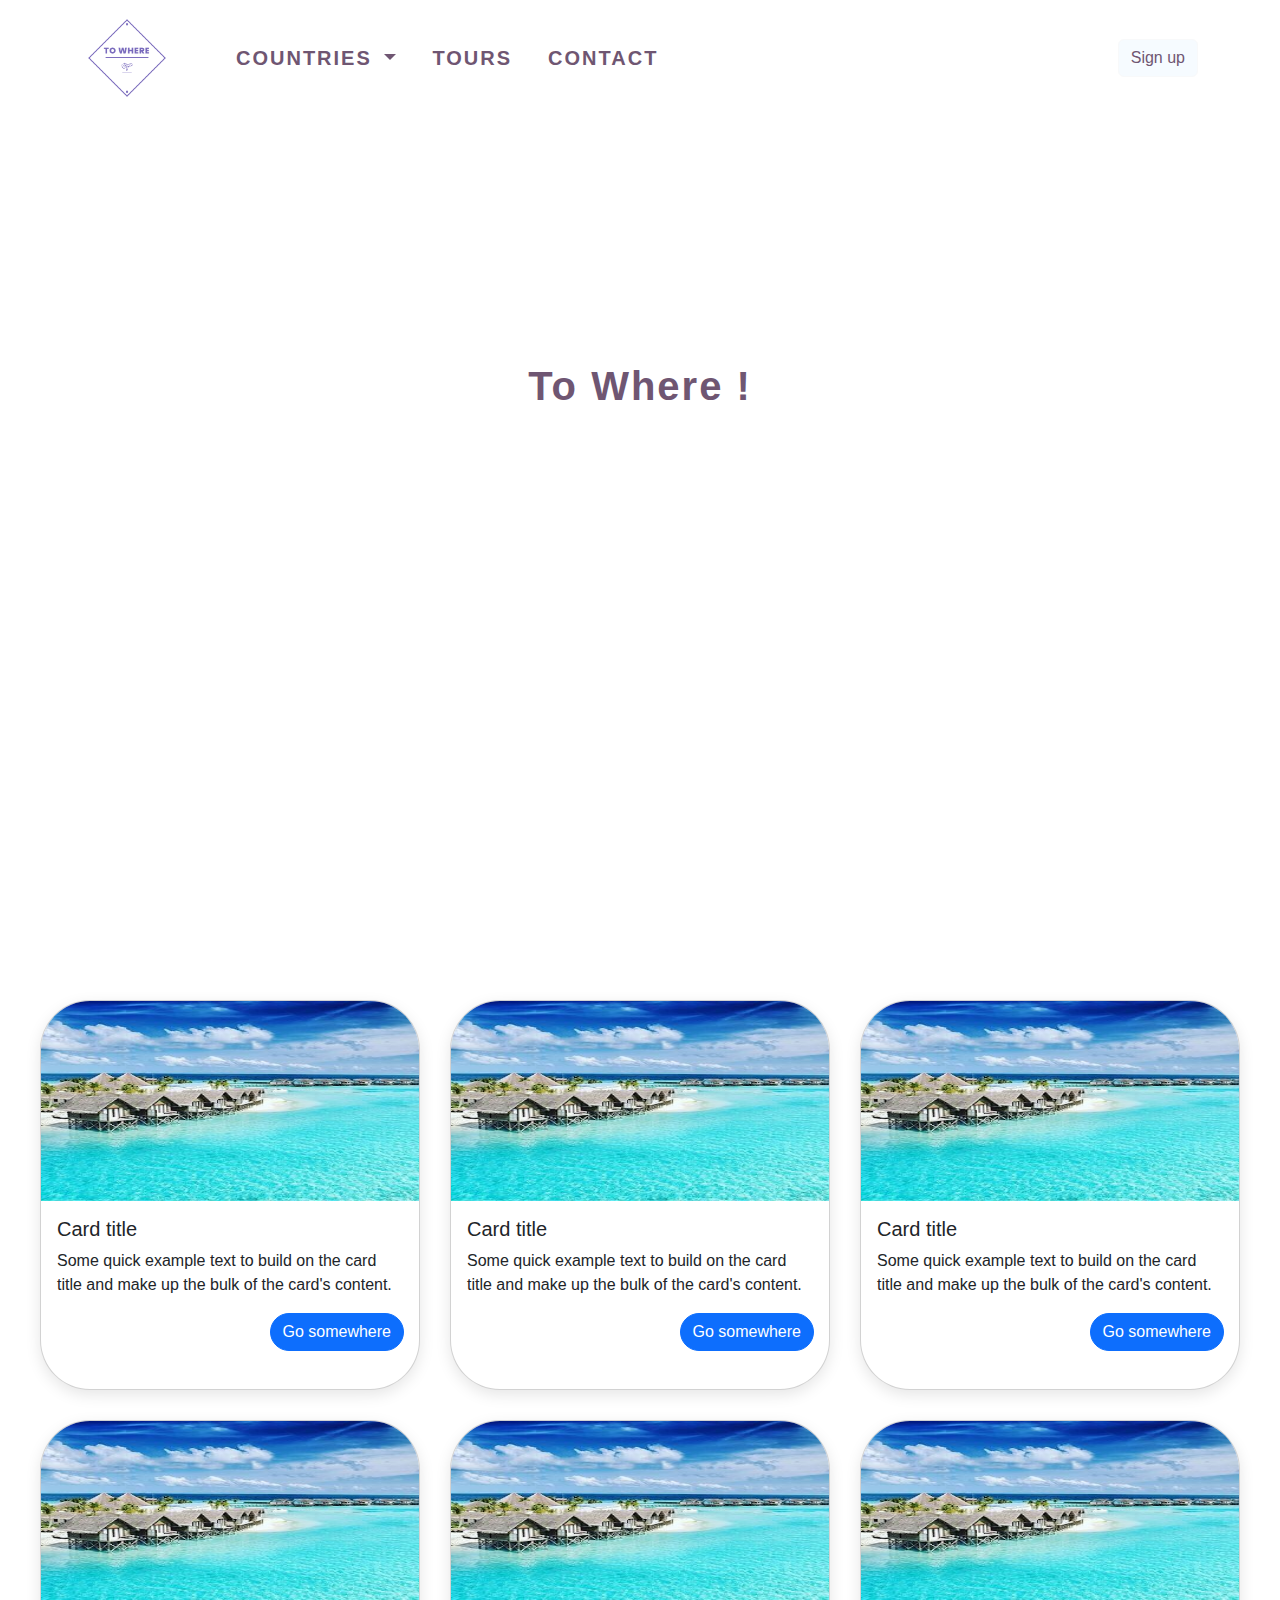
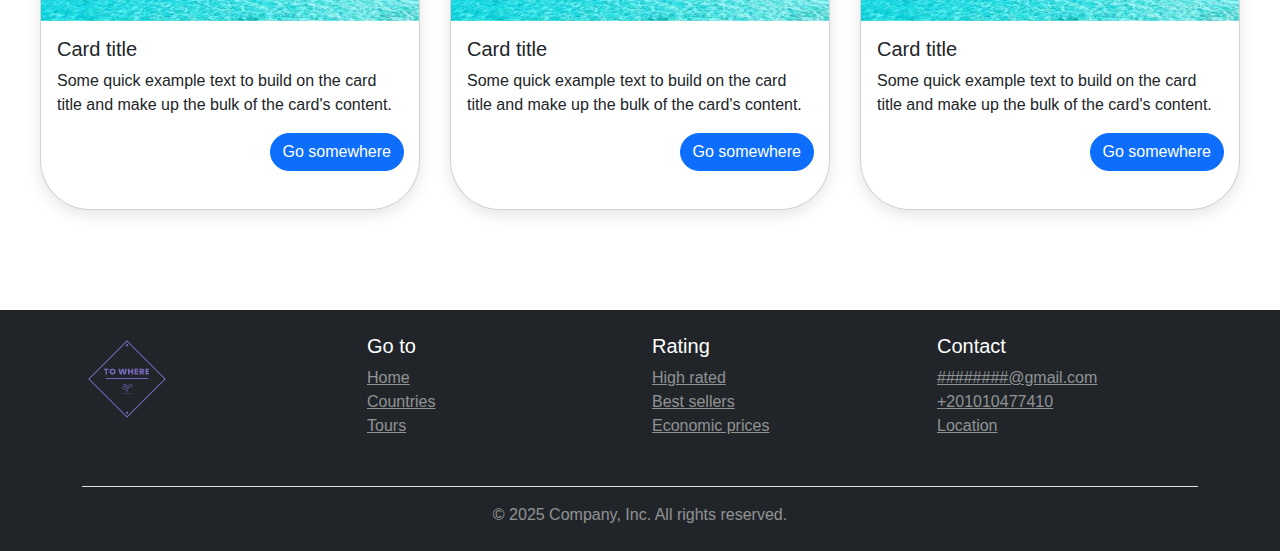
==== commit abc0a584: "final" ====
--- a/INDEX.HTML
+++ b/INDEX.HTML
@@ -11,8 +11,8 @@
     <section class="container">
         <div class="row">
         
-        <nav class="navbar navbar-expand-lg navbar-light bg-light">
-            <div class="container-fluid">
+        <nav class="navbar navbar-expand-lg navbar-light navi">
+            <div class="container">
             <a class="navbar-brand logo_icon" href="#"><img src="./ASSETS/images/logo-transparent.png"/></a>
             <button class="navbar-toggler" type="button" data-bs-toggle="collapse" data-bs-target="#navbarSupportedContent" aria-controls="navbarSupportedContent" aria-expanded="false" aria-label="Toggle navigation">
                 <span class="navbar-toggler-icon"></span>
@@ -46,6 +46,8 @@
             </div>
             </div>
     </section>
+
+    
      <section class="container-fluid">
                 <div class="row">
                   <div class="col-12 p-0">
@@ -66,6 +68,7 @@
 
      </section>
 
+ 
                 <section class="cards-1">
                     <div class="card one-card" style="width: 18rem;">
                         <img src="./ASSETS/images/2.jpg" class="card-img-top" alt="...">
--- a/ASSETS/css/STYLE.css
+++ b/ASSETS/css/STYLE.css
@@ -5,12 +5,55 @@
     box-sizing: border-box;
     font-family: 'Poppins', sans-serif;
 }
-.logo_icon{
-    width: 50px;
-    height: 30px;
+
+.navi{
+    position: absolute;
+    left: 0;
+    z-index: 2;
+    font-size: 20px;
+}
+.navi img{
+    margin-right: 30px;
+    border-radius: 50%;
+}
+.navi .nav-link{
+    color: rgb(111, 86, 114) !important;
+    font-size: 20px;
+    font-weight: 600;
+    font-family: 'Franklin Gothic Medium', 'Arial Narrow', Arial, sans-serif;
+    letter-spacing: 2px;
+}
+.navi a.nav-link{
+    margin: 10px;
+}
+.navi button{
+    background-color: rgba(240, 248, 255, 0.571) !important;
+    color: rgb(111, 86, 114) !important;
 }
 
-.cards-1{
+/* -------- HEADER ------------ */
+.video h1{
+    color: rgb(111, 86, 114) !important;
+    font-family: 'Gill Sans', 'Gill Sans MT', Calibri, 'Trebuchet MS', sans-serif;
+    font-weight: 900;
+    font-size: 40px;
+    letter-spacing: 2px;
+
+}
+img {
+    height: 90px;
+}
+
+.video p{
+    font-family: 'Gill Sans MT', Calibri, 'Trebuchet MS', sans-serif;
+    font-weight: 800;
+    font-size: 35px;
+    width: 770px;
+    letter-spacing: 2px;
+}
+ /* -------- Tour Cards ------------ */
+ 
+ .cards-1{
     display: flex;
     flex-wrap: wrap;
     gap: 30px;
@@ -29,7 +72,7 @@
     box-shadow: 0 5px 15px rgba(0,0,0,0.1);
     transition: transform 0.3s ease;
     position: relative;
-    height: 430px;
+    height: 390px;
     border-radius: 50px;
 }
 
@@ -42,73 +85,6 @@
 .one-card img{
     height: 200px;
 }
-/* .css-mj795m {
-    grid-column: 1 / -1;
-    position: relative;
-    display: -webkit-box;
-    display: -webkit-flex;
-    display: -ms-flexbox;
-    display: flex;
-    margin-top: 9.6rem;
-    margin-bottom: 4.8rem;
-    -webkit-flex-direction: column;
-    -ms-flex-direction: column;
-    flex-direction: column;
-    -webkit-align-items: center;
-    -webkit-box-align: center;
-    -ms-flex-align: center;
-    align-items: center;
-    text-align: center;
-}
-@media screen and (min-width: 600px) {
-    .css-6y9i9m {
-        margin-bottom: 2.4rem;
-    }
-}
-@media screen and (min-width: 600px) {
-    .css-6y9i9m {
-        font-size: 2.0rem;
-        line-height: 2.8rem;
-    }
-} 
-@media screen and (min-width: 600px) {
-    @media screen and (min-width: 600px) {
-        .css-ttonvj {
-            font-size: 6.0rem;
-            line-height: 7.2rem;
-        }
-    }
-}
-@media screen and (min-width: 600px) {
-    .css-ttonvj {
-        font-family: Ginto Nord, sans-serif;
-        font-weight: 700;
-        font-style: normal;
-        font-size: 4.8rem;
-        line-height: 6rem;
-        margin-bottom: 2.4rem;
-    }
-} 
-h1, h2, h3, h4, h5, h6 {
-    margin: 0;
-    padding: 0;
-    border: 0;
-    outline: 0;
-    font-style: inherit;
-    font-size: 100%;
-    font-family: inherit;
-    vertical-align: baseline;
-} */
-img {
-    height: 90px;
-}
-
-.parent {
-    background-image: url("../images/pic.jpg");
-    display: flex;
-    width: 100%;
-    height: 400px;
-}
 
 .child1 {
     display: flex;
@@ -117,55 +93,5 @@
     width: 75%;
     justify-content: center;
     align-items: center;
-
 }
 
-h1 {
-    font-size: xx-large;
-    font-weight: bold;
-}
-
-p {
-    font-size: larger;
-}
-.navi{
-    position: absolute;
-    left: 0;
-    z-index: 2;
-    font-size: 20px;
-}
-.navi img{
-    margin-right: 30px;
-    background-color: rgb(251, 250, 250);
-    border-radius: 50%;
-}
-.navi .nav-link{
-    color: rgb(111, 86, 114) !important;
-    font-size: 20px;
-    font-weight: 600;
-    font-family: 'Franklin Gothic Medium', 'Arial Narrow', Arial, sans-serif;
-    letter-spacing: 2px;
-
-}
-.navi a.nav-link{
-    margin: 10px;
-}
-.navi button{
-    background-color: rgba(240, 248, 255, 0.571) !important;
-    color: rgb(111, 86, 114) !important;
-}
-.video h1{
-    color: rgb(111, 86, 114) !important;
-    font-family: 'Gill Sans', 'Gill Sans MT', Calibri, 'Trebuchet MS', sans-serif;
-    font-weight: 900;
-    font-size: 40px;
-    letter-spacing: 2px;
-
-}
-.video p{
-    font-family: 'Gill Sans MT', Calibri, 'Trebuchet MS', sans-serif;
-    font-weight: 800;
-    font-size: 35px;
-    width: 770px;
-    letter-spacing: 2px;
-}
